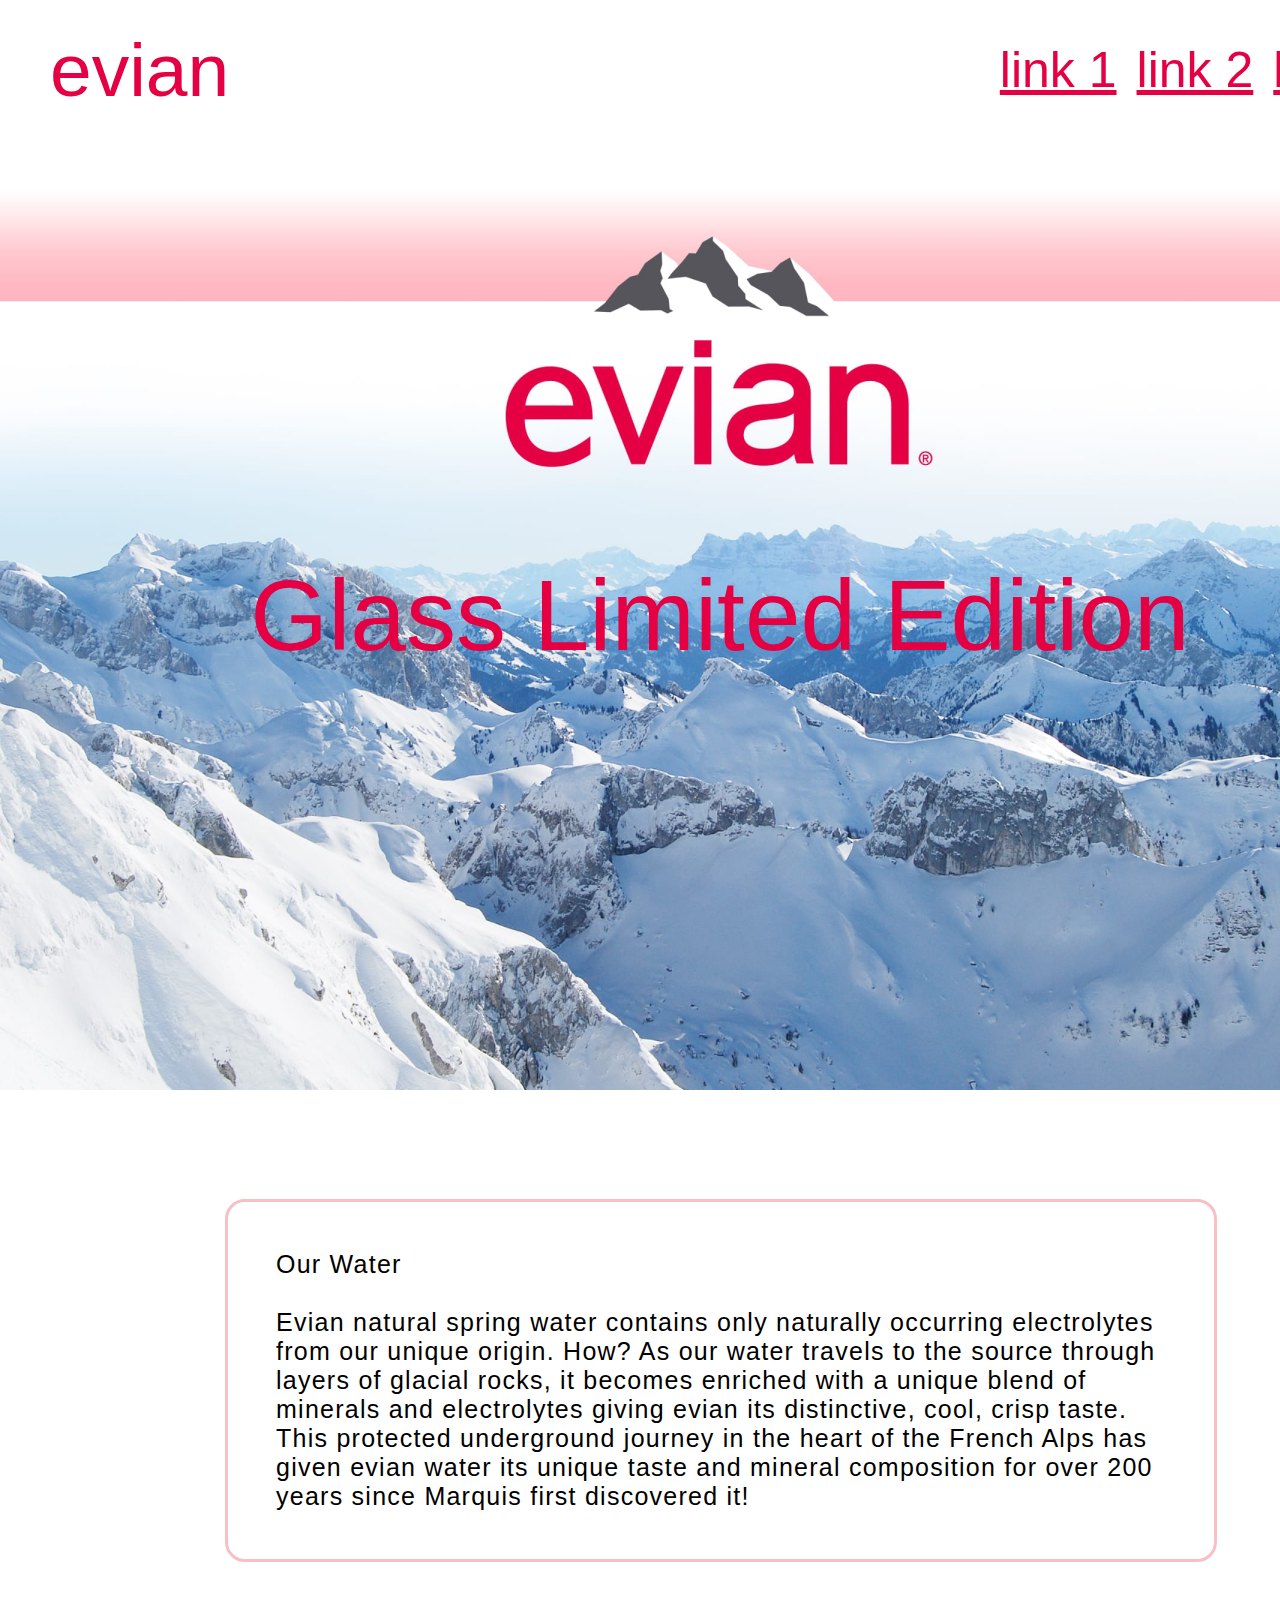
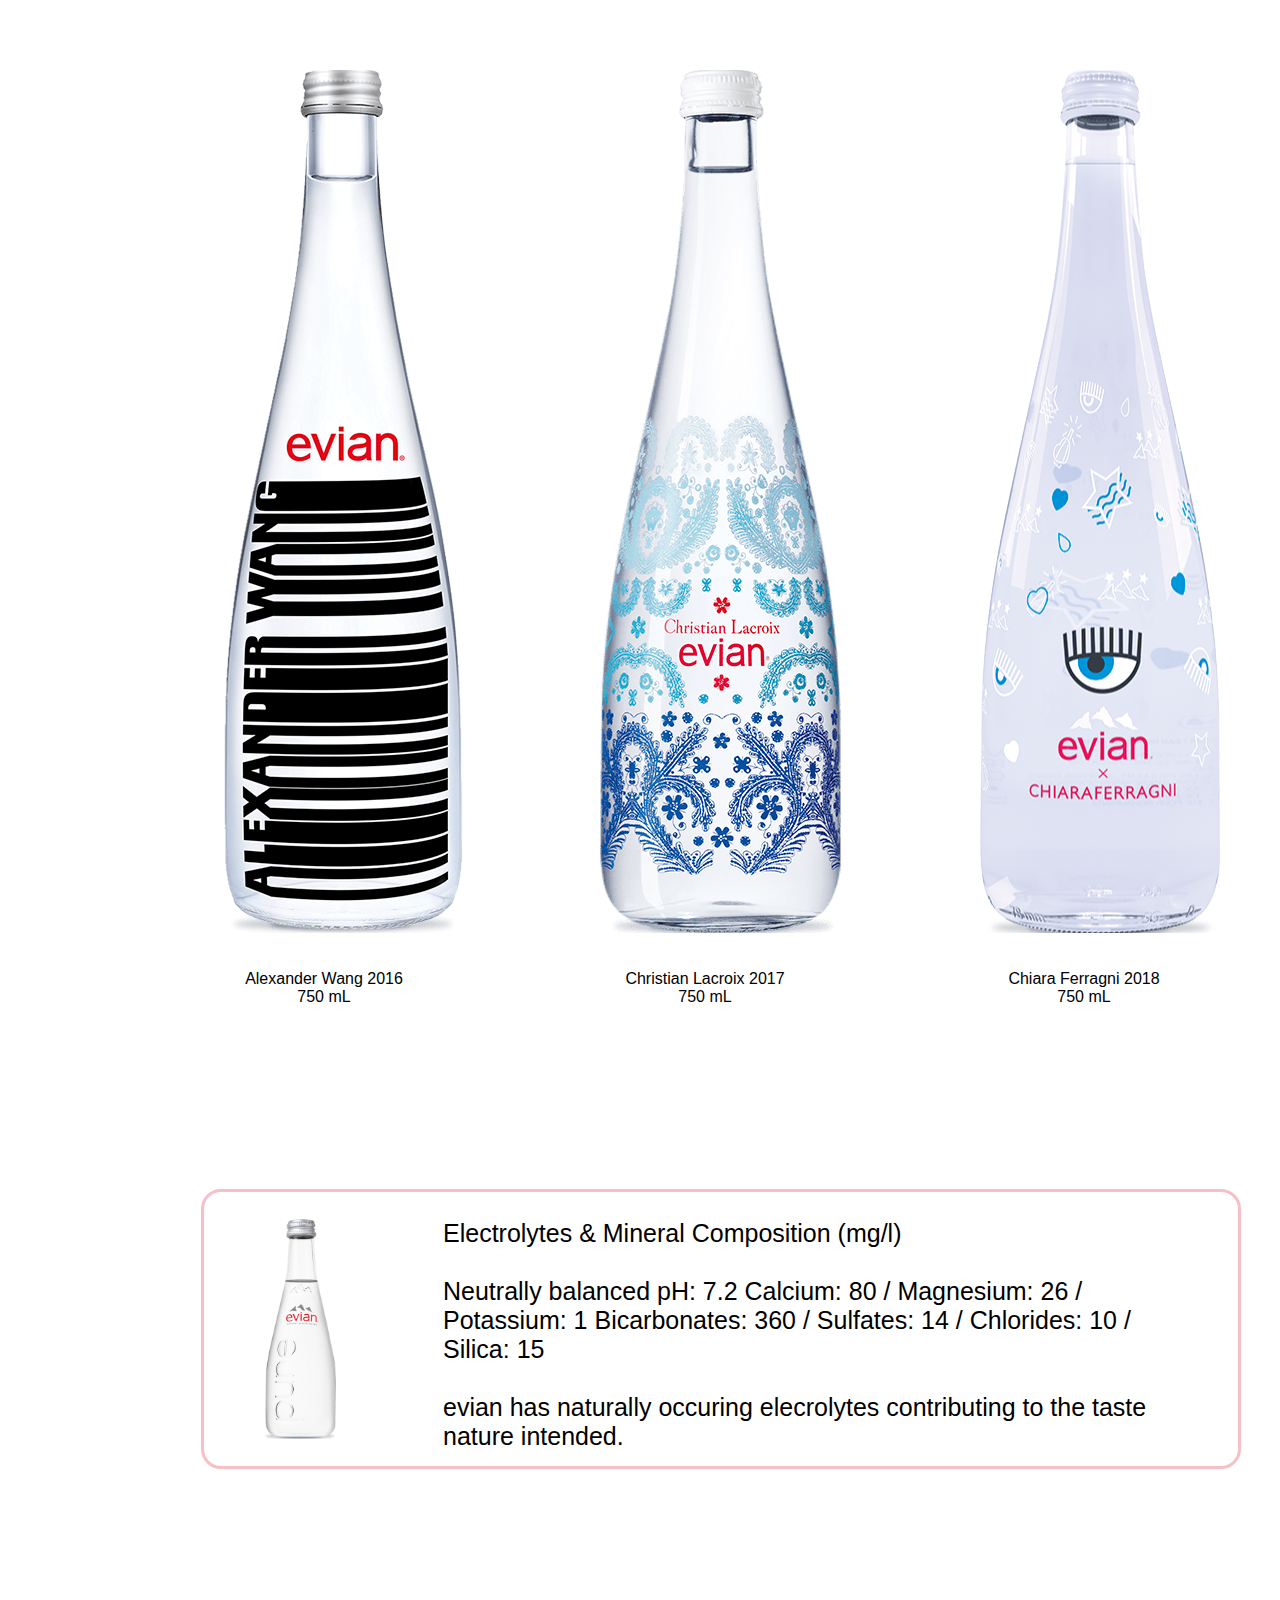
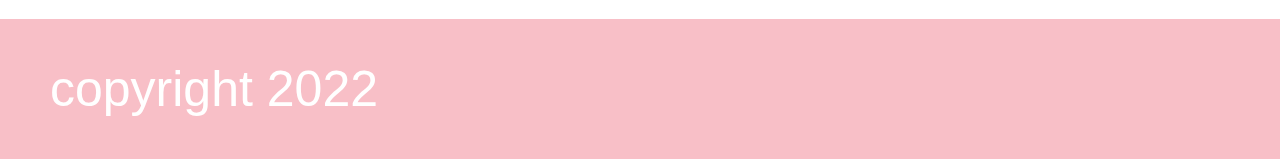
==== 3_practice/5_practive/index.html @ fd6361ec "added evian" ====
<!DOCTYPE html>
<html lang="en">
  <head>
    <meta charset="UTF-8" />
    <meta http-equiv="X-UA-Compatible" content="IE=edge" />
    <meta name="viewport" content="width=device-width, initial-scale=1.0" />
    <title>Evian</title>
    <link rel="stylesheet" href="styles.css" />
  </head>
  <body>
    <div class="header">
      <h2>evian</h2>
      <div class="links">
        <a href="#">link 1 </a>
        <a href="#">link 2 </a>
        <a href="#">link 3 </a>
      </div>
    </div>
    <div class="logo">
      <h1>Glass Limited Edition</h1>
    </div>
    <div class="desciption">
      <p>
        Our Water <br /><br />

        Evian natural spring water contains only naturally occurring
        electrolytes from our unique origin. How? As our water travels to the
        source through layers of glacial rocks, it becomes enriched with a
        unique blend of minerals and electrolytes giving evian its distinctive,
        cool, crisp taste. This protected underground journey in the heart of
        the French Alps has given evian water its unique taste and mineral
        composition for over 200 years since Marquis first discovered it!
      </p>
    </div>

    <div class="wang">
      <p>
        Alexander Wang 2016 <br />
        750 mL
      </p>
    </div>
    <div class="blue">
      <p>
        Christian Lacroix 2017 <br />
        750 mL
      </p>
    </div>
    <div class="chiara">
      <p>
        Chiara Ferragni 2018 <br />
        750 mL
      </p>
    </div>

    <div class="composition">
      <img src="./glass.svg" alt="Glass" />
      <p>
        Electrolytes & Mineral Composition (mg/l) <br />
        <br />
        Neutrally balanced pH: 7.2 Calcium: 80 / Magnesium: 26 / Potassium: 1
        Bicarbonates: 360 / Sulfates: 14 / Chlorides: 10 / Silica: 15
        <br /><br />
        evian has naturally occuring elecrolytes contributing to the taste
        nature intended.
      </p>
    </div>

    <div class="footer">
      <p>copyright 2022</p>
    </div>
  </body>
</html>
---- 3_practice/5_practive/styles.css ----
* {
  margin: 0;
  padding: 0;
  box-sizing: border-box;
}
.header {
  width: 1440px;
  height: 140px;
  padding: 50px;
  display: flex;
  justify-content: space-between;
  align-items: center;
  position: fixed;
  background-color: white;
  color: #e50043;
  font-size: 50px;
  font-family: Arial;
  z-index: 4;
}
.header > h2 {
  font-style: normal;
  font-weight: 200;
}
.links {
  display: flex;
  justify-content: space-between;
  font-style: normal;
  font-weight: 200;
}
.links > a {
  color: #e50043;
  margin-right: 20px;
}

.links > a:last-of-type {
  margin-right: 0px;
}

.logo {
  display: flex;
  position: absolute;
  z-index: -1;
  top: 140px;
  height: 950px;
  width: 1440px;
  align-items: center;
  justify-content: center;
  background-image: url(evian_origins_logo.png);
  background-size: cover;
}

.logo > h1 {
  display: flex;
  font-size: 50px;
  font-family: Arial;
  color: #e50043;
  font-size: 100px;
  font-weight: 400;
}

.desciption {
  display: flex;
  position: absolute;
  width: 992px;
  height: 232px;
  left: 225px;
  top: 1264px;
  font-family: "Arial";
  font-size: 25px;
  line-height: 29px;
  display: flex;
  align-items: center;
}

.desciption > p {
  letter-spacing: 0.05em;
  box-sizing: border-box;
  border: 3px solid #f8bfc7;
  border-radius: 20px;
  padding: 48px;
}

.wang {
  position: absolute;
  width: 281px;
  height: 863px;
  left: 200px;
  top: 1670px;
  background: url(wang.svg);
  align-items: center;
}

.wang > p {
  font-family: "Arial";
  text-align: center;
  position: absolute;
  width: 248px;
  height: 58px;
  top: 900px;
}
.blue {
  position: absolute;
  width: 279px;
  height: 863px;
  left: 581px;
  top: 1670px;

  background: url(blue.svg);
}

.blue > p {
  font-family: "Arial";
  text-align: center;
  position: absolute;
  width: 248px;
  height: 58px;
  top: 900px;
}

.chiara {
  position: absolute;
  width: 280px;
  height: 863px;
  left: 960px;
  top: 1670px;
  background: url(chiara.svg);
}

.chiara > p {
  font-family: "Arial";
  text-align: center;
  position: absolute;
  width: 248px;
  height: 58px;
  top: 900px;
}

.composition {
  box-sizing: border-box;
  position: absolute;
  width: 1040px;
  height: 280px;
  left: 201px;
  top: 2789px;
  border: 3px solid #f8bfc7;
  border-radius: 20px;
  display: flex;
  justify-content: space-around;
  align-items: center;
}

.composition > p {
  font-family: "Arial";
  text-align: left;
  display: flex;
  position: relative;
  width: 749px;
  height: 220px;
  font-size: 25px;
}

.composition > img {
  width: 101px;
}

.footer {
  position: absolute;
  width: 1440px;
  height: 140px;
  left: 0px;
  top: 3219px;
  display: flex;
  align-items: center;
  background: #f8bfc7;
}

.footer > p {
  font-family: "Arial";
  font-style: normal;
  font-weight: 400;
  font-size: 50px;
  line-height: 57px;
  padding: 50px;
  color: #ffffff;
}
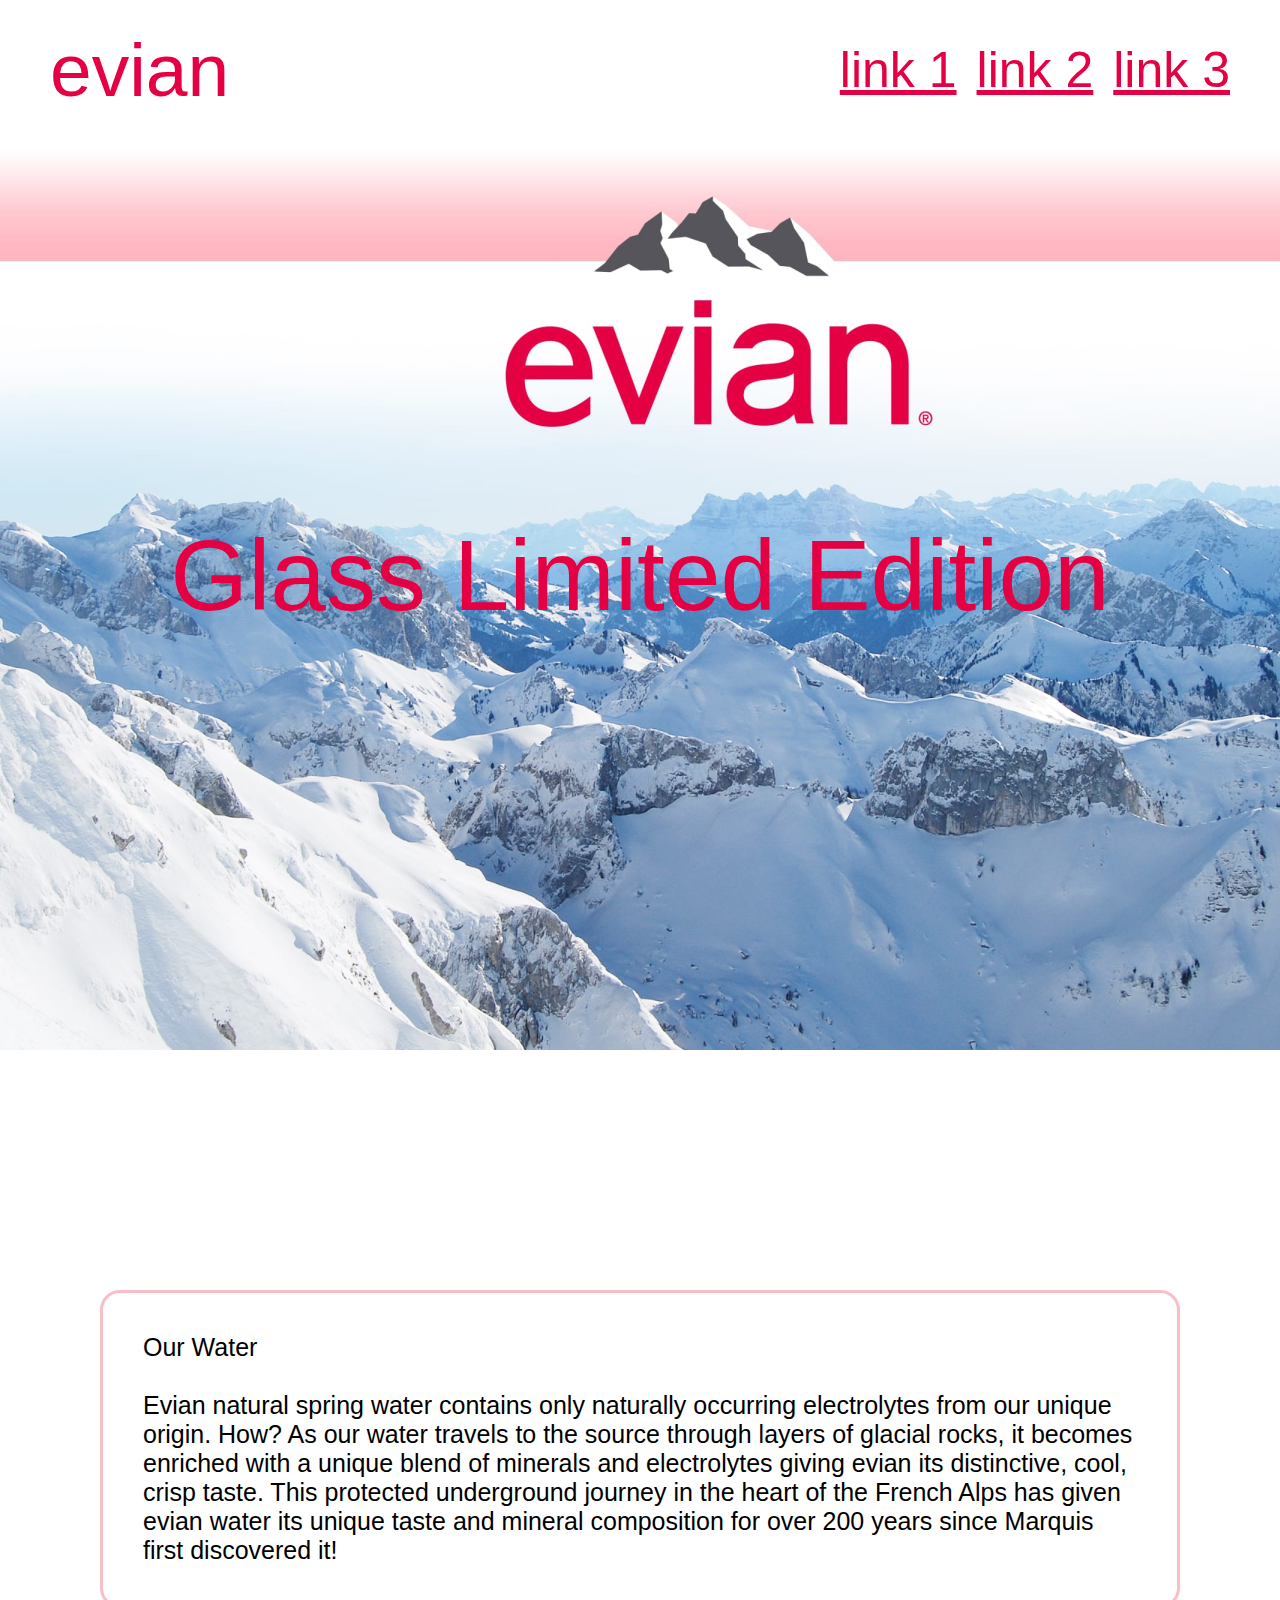
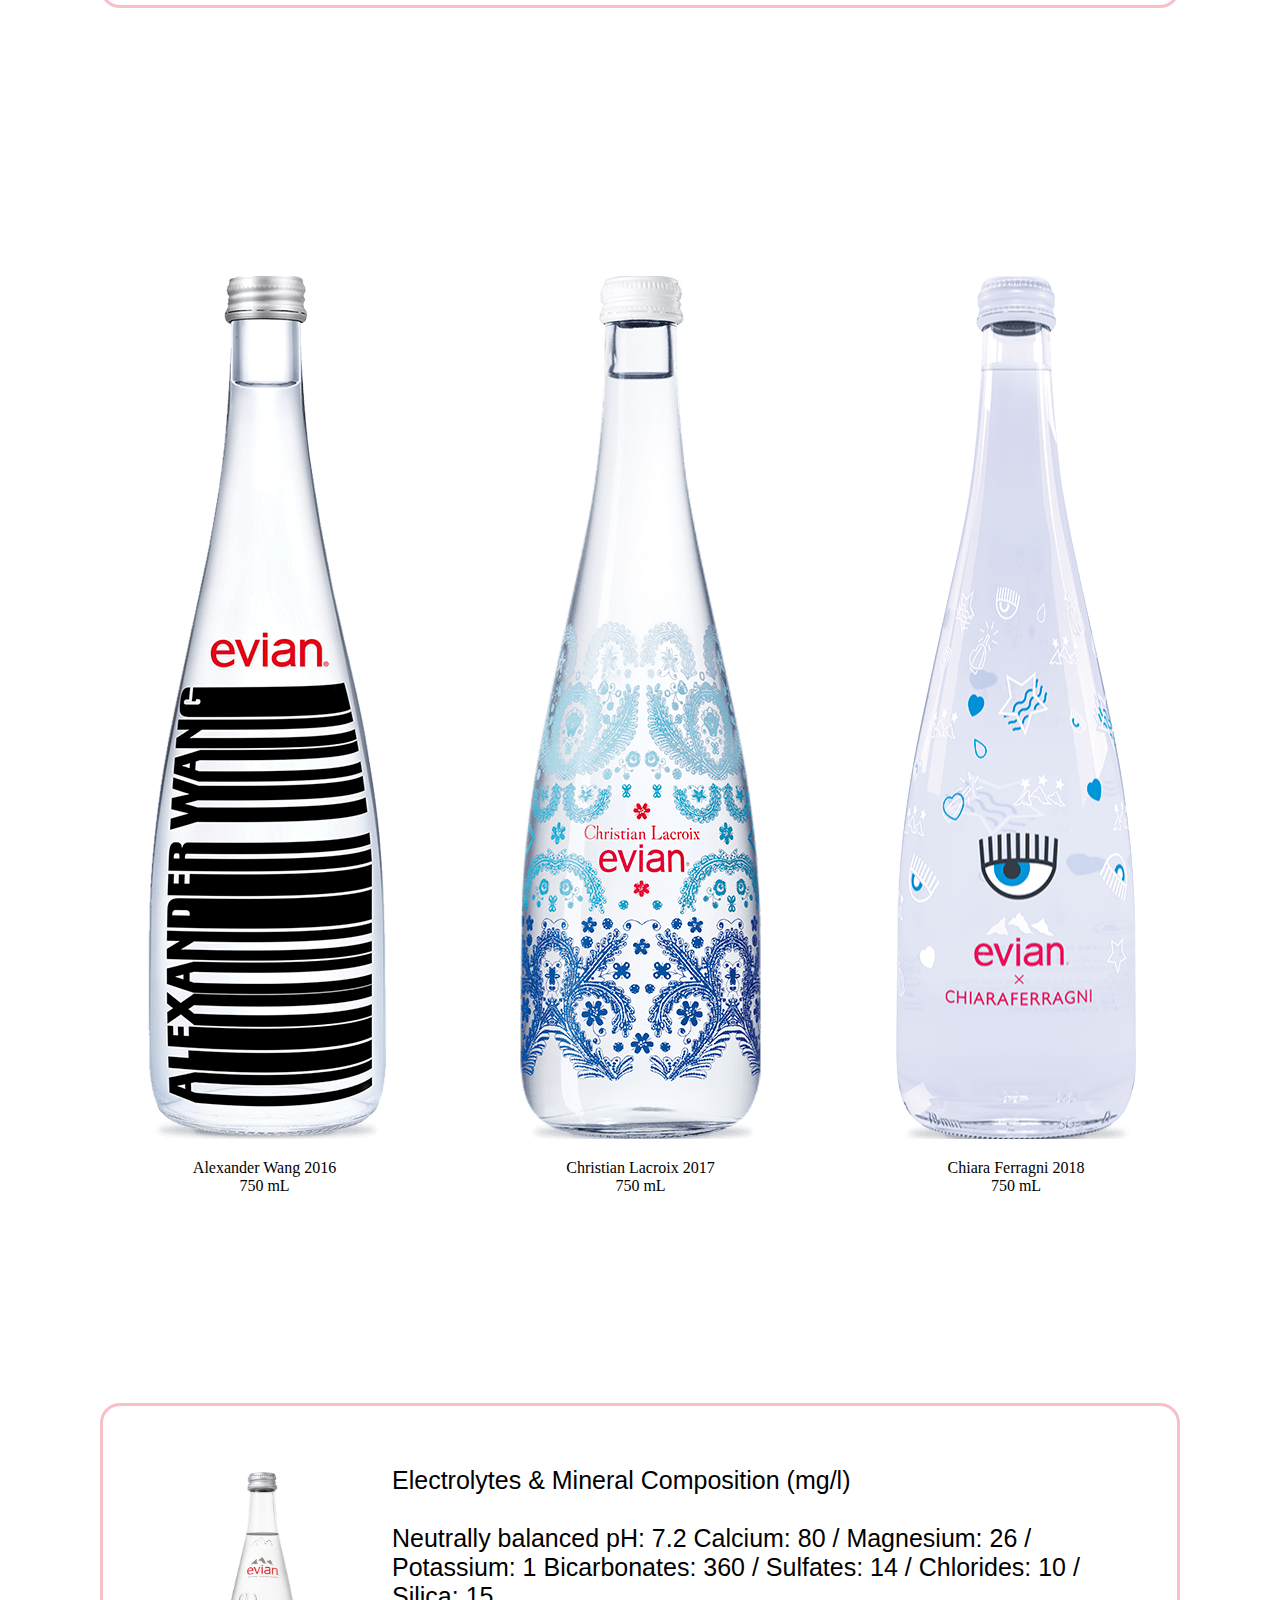
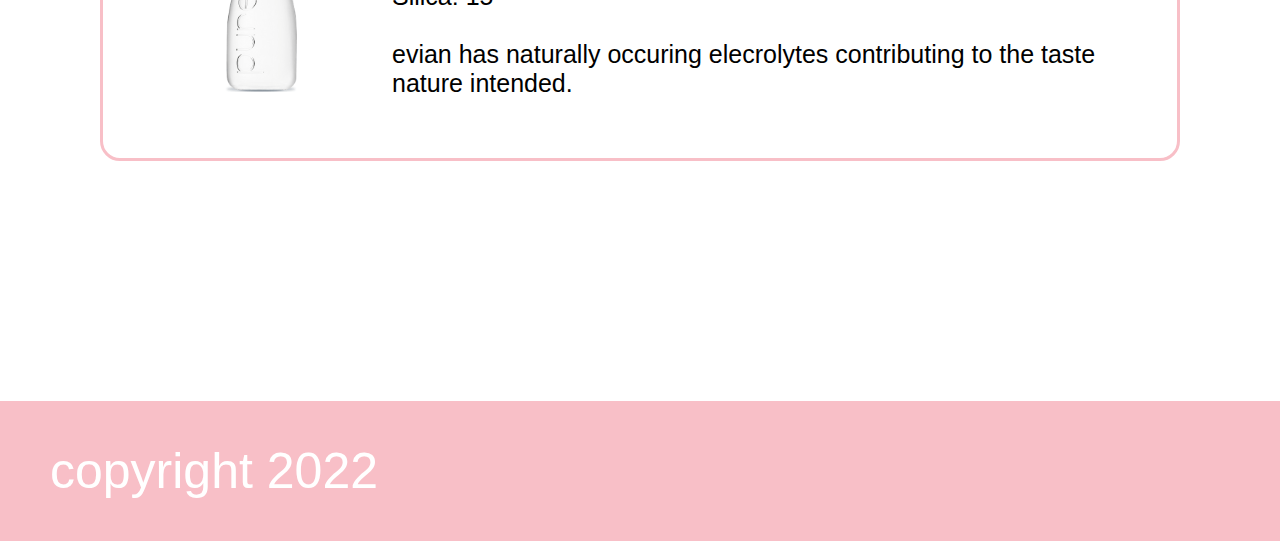
==== commit e05df4ad: "updated margins" ====
--- a/3_practice/5_practive/index.html
+++ b/3_practice/5_practive/index.html
@@ -16,53 +16,63 @@
         <a href="#">link 3 </a>
       </div>
     </div>
+
     <div class="logo">
       <h1>Glass Limited Edition</h1>
     </div>
-    <div class="desciption">
-      <p>
-        Our Water <br /><br />
 
-        Evian natural spring water contains only naturally occurring
-        electrolytes from our unique origin. How? As our water travels to the
-        source through layers of glacial rocks, it becomes enriched with a
-        unique blend of minerals and electrolytes giving evian its distinctive,
-        cool, crisp taste. This protected underground journey in the heart of
-        the French Alps has given evian water its unique taste and mineral
-        composition for over 200 years since Marquis first discovered it!
-      </p>
-    </div>
+    <div class="main">
+      <div class="desciption border">
+        <p>
+          Our Water <br /><br />
 
-    <div class="wang">
-      <p>
-        Alexander Wang 2016 <br />
-        750 mL
-      </p>
-    </div>
-    <div class="blue">
-      <p>
-        Christian Lacroix 2017 <br />
-        750 mL
-      </p>
-    </div>
-    <div class="chiara">
-      <p>
-        Chiara Ferragni 2018 <br />
-        750 mL
-      </p>
-    </div>
+          Evian natural spring water contains only naturally occurring
+          electrolytes from our unique origin. How? As our water travels to the
+          source through layers of glacial rocks, it becomes enriched with a
+          unique blend of minerals and electrolytes giving evian its
+          distinctive, cool, crisp taste. This protected underground journey in
+          the heart of the French Alps has given evian water its unique taste
+          and mineral composition for over 200 years since Marquis first
+          discovered it!
+        </p>
+      </div>
 
-    <div class="composition">
-      <img src="./glass.svg" alt="Glass" />
-      <p>
-        Electrolytes & Mineral Composition (mg/l) <br />
-        <br />
-        Neutrally balanced pH: 7.2 Calcium: 80 / Magnesium: 26 / Potassium: 1
-        Bicarbonates: 360 / Sulfates: 14 / Chlorides: 10 / Silica: 15
-        <br /><br />
-        evian has naturally occuring elecrolytes contributing to the taste
-        nature intended.
-      </p>
+      <div class="bottles">
+        <div class="wang">
+          <img src="./wang.svg" alt="Wang" />
+          <p>
+            Alexander Wang 2016 <br />
+            750 mL
+          </p>
+        </div>
+        <div class="blue">
+          <img src="./blue.svg" alt="blue" />
+          <p>
+            Christian Lacroix 2017 <br />
+            750 mL
+          </p>
+        </div>
+        <div class="chiara">
+          <img src="./chiara.svg" alt="Chiara" />
+          <p>
+            Chiara Ferragni 2018 <br />
+            750 mL
+          </p>
+        </div>
+      </div>
+
+      <div class="composition border">
+        <img src="./glass.svg" alt="Glass" />
+        <p>
+          Electrolytes & Mineral Composition (mg/l) <br />
+          <br />
+          Neutrally balanced pH: 7.2 Calcium: 80 / Magnesium: 26 / Potassium: 1
+          Bicarbonates: 360 / Sulfates: 14 / Chlorides: 10 / Silica: 15
+          <br /><br />
+          evian has naturally occuring elecrolytes contributing to the taste
+          nature intended.
+        </p>
+      </div>
     </div>
 
     <div class="footer">
--- a/3_practice/5_practive/styles.css
+++ b/3_practice/5_practive/styles.css
@@ -3,19 +3,25 @@
   padding: 0;
   box-sizing: border-box;
 }
+body {
+  display: flex;
+  align-items: center;
+  flex-direction: column;
+}
 .header {
-  width: 1440px;
-  height: 140px;
-  padding: 50px;
+  width: 100%;
   display: flex;
   justify-content: space-between;
   align-items: center;
+  top: 0px;
   position: fixed;
   background-color: white;
   color: #e50043;
   font-size: 50px;
   font-family: Arial;
   z-index: 4;
+  height: 140px;
+  padding: 50px;
 }
 .header > h2 {
   font-style: normal;
@@ -37,15 +43,15 @@
 }
 
 .logo {
+  margin-top: 100px;
   display: flex;
-  position: absolute;
   z-index: -1;
-  top: 140px;
   height: 950px;
-  width: 1440px;
+  width: 100%;
   align-items: center;
   justify-content: center;
   background-image: url(evian_origins_logo.png);
+  background-repeat: no-repeat;
   background-size: cover;
 }
 
@@ -58,117 +64,85 @@
   font-weight: 400;
 }
 
+.main {
+  width: 1440px;
+  padding-top: 240px;
+  padding-bottom: 240px;
+  display: flex;
+  flex-direction: column;
+  align-items: center;
+  justify-content: center;
+}
+
 .desciption {
+  box-sizing: border-box;
+  width: 75%;
   display: flex;
-  position: absolute;
-  width: 992px;
-  height: 232px;
-  left: 225px;
-  top: 1264px;
-  font-family: "Arial";
-  font-size: 25px;
-  line-height: 29px;
-  display: flex;
+  justify-content: space-around;
   align-items: center;
 }
 
 .desciption > p {
-  letter-spacing: 0.05em;
+  padding: 40px;
+  font-family: "Arial";
+  font-size: 25px;
+  line-height: 29px;
+}
+.bottles {
+  margin-top: 160px;
+  display: flex;
+  padding-top: 60px;
+  align-items: center;
+  justify-content: center;
+}
+
+.wang,
+.blue,
+.chiara {
+  display: flex;
+  flex-direction: column;
+  align-items: center;
+  justify-content: center;
+  padding: 48px;
+}
+
+.wang > p,
+.blue > p,
+.chiara > p {
+  padding-top: 20px;
+  text-align: center;
+}
+
+.border {
   box-sizing: border-box;
   border: 3px solid #f8bfc7;
   border-radius: 20px;
-  padding: 48px;
 }
-
-.wang {
-  position: absolute;
-  width: 281px;
-  height: 863px;
-  left: 200px;
-  top: 1670px;
-  background: url(wang.svg);
+.composition {
+  margin-top: 160px;
+  width: 75%;
+  display: flex;
+  flex-direction: row;
+  justify-content: center;
   align-items: center;
-}
-
-.wang > p {
-  font-family: "Arial";
-  text-align: center;
-  position: absolute;
-  width: 248px;
-  height: 58px;
-  top: 900px;
-}
-.blue {
-  position: absolute;
-  width: 279px;
-  height: 863px;
-  left: 581px;
-  top: 1670px;
-
-  background: url(blue.svg);
-}
-
-.blue > p {
-  font-family: "Arial";
-  text-align: center;
-  position: absolute;
-  width: 248px;
-  height: 58px;
-  top: 900px;
-}
-
-.chiara {
-  position: absolute;
-  width: 280px;
-  height: 863px;
-  left: 960px;
-  top: 1670px;
-  background: url(chiara.svg);
-}
-
-.chiara > p {
-  font-family: "Arial";
-  text-align: center;
-  position: absolute;
-  width: 248px;
-  height: 58px;
-  top: 900px;
-}
-
-.composition {
-  box-sizing: border-box;
-  position: absolute;
-  width: 1040px;
-  height: 280px;
-  left: 201px;
-  top: 2789px;
-  border: 3px solid #f8bfc7;
-  border-radius: 20px;
-  display: flex;
-  justify-content: space-around;
-  align-items: center;
+  padding: 60px;
 }
 
 .composition > p {
   font-family: "Arial";
   text-align: left;
   display: flex;
-  position: relative;
-  width: 749px;
-  height: 220px;
+  padding-left: 80px;
   font-size: 25px;
 }
 
 .composition > img {
-  width: 101px;
+  padding-left: 48px;
 }
 
 .footer {
-  position: absolute;
-  width: 1440px;
+  width: 100%;
   height: 140px;
-  left: 0px;
-  top: 3219px;
   display: flex;
   align-items: center;
   background: #f8bfc7;
@@ -179,7 +153,7 @@
   font-style: normal;
   font-weight: 400;
   font-size: 50px;
+  padding-left: 50px;
   line-height: 57px;
-  padding: 50px;
   color: #ffffff;
 }
